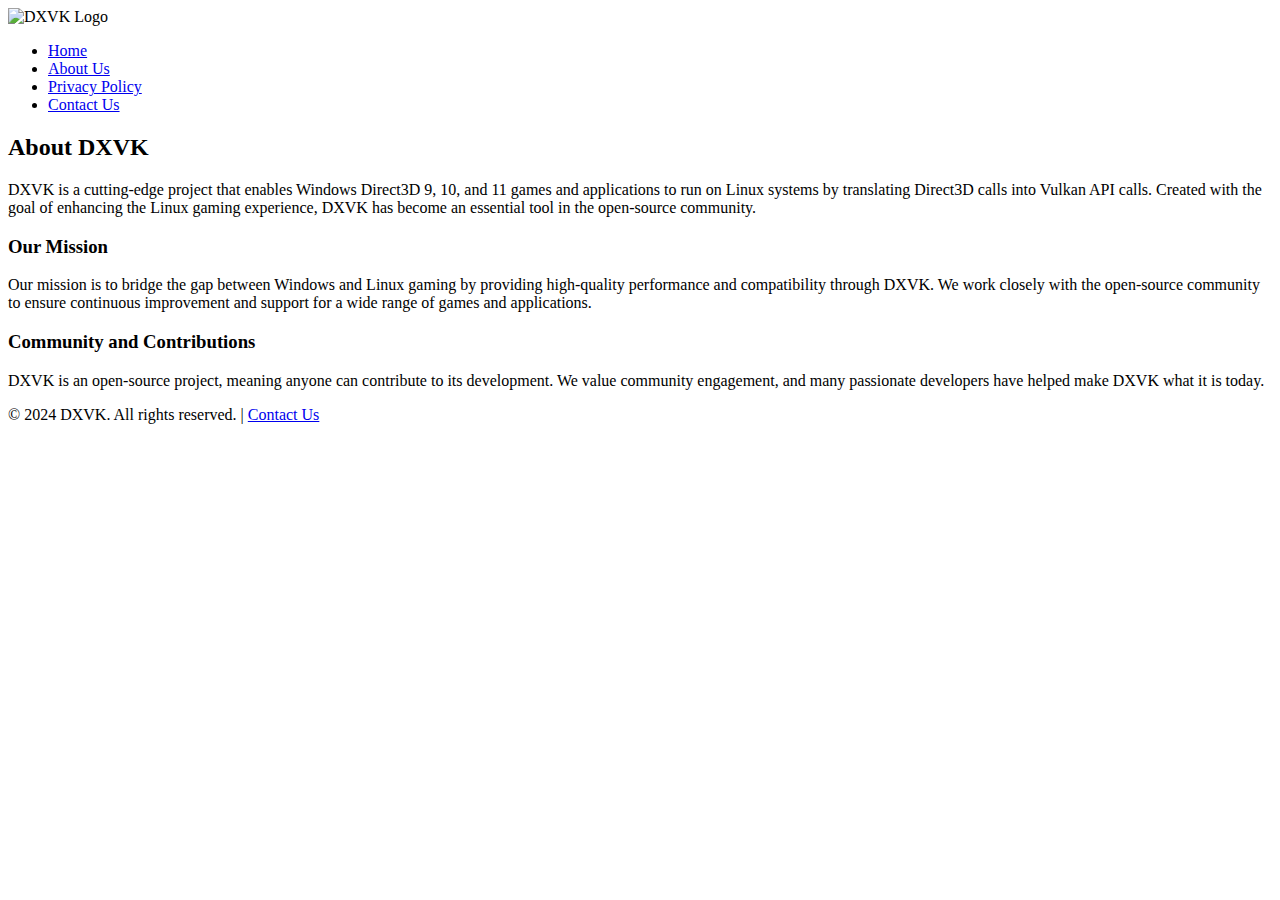
==== about.html @ d9eb5ea8 "Add files via upload" ====
<!DOCTYPE html>
<html lang="en">
<head>
    <meta charset="UTF-8">
    <meta name="viewport" content="width=device-width, initial-scale=1.0">
    <meta http-equiv="X-UA-Compatible" content="ie=edge">
    <title>About Us - DXVK</title>
    <link rel="stylesheet" href="styles.css">
</head>
<body>
    <!-- Navigation Bar -->
    <header>
        <nav class="navbar">
            <div class="logo">
                <img src="logo.png" alt="DXVK Logo">
            </div>
            <ul class="nav-links">
                <li><a href="index.html">Home</a></li>
                <li><a href="about.html">About Us</a></li>
                <li><a href="privacy-policy.html">Privacy Policy</a></li>
                <li><a href="contact.html">Contact Us</a></li>
            </ul>
        </nav>
    </header>

    <!-- About Us Content -->
    <section class="about">
        <h2>About DXVK</h2>
        <p>DXVK is a cutting-edge project that enables Windows Direct3D 9, 10, and 11 games and applications to run on Linux systems by translating Direct3D calls into Vulkan API calls. Created with the goal of enhancing the Linux gaming experience, DXVK has become an essential tool in the open-source community.</p>

        <h3>Our Mission</h3>
        <p>Our mission is to bridge the gap between Windows and Linux gaming by providing high-quality performance and compatibility through DXVK. We work closely with the open-source community to ensure continuous improvement and support for a wide range of games and applications.</p>

        <h3>Community and Contributions</h3>
        <p>DXVK is an open-source project, meaning anyone can contribute to its development. We value community engagement, and many passionate developers have helped make DXVK what it is today.</p>
    </section>

    <!-- Footer -->
    <footer>
        <p>&copy; 2024 DXVK. All rights reserved. | <a href="contact.html">Contact Us</a></p>
    </footer>
</body>
</html>
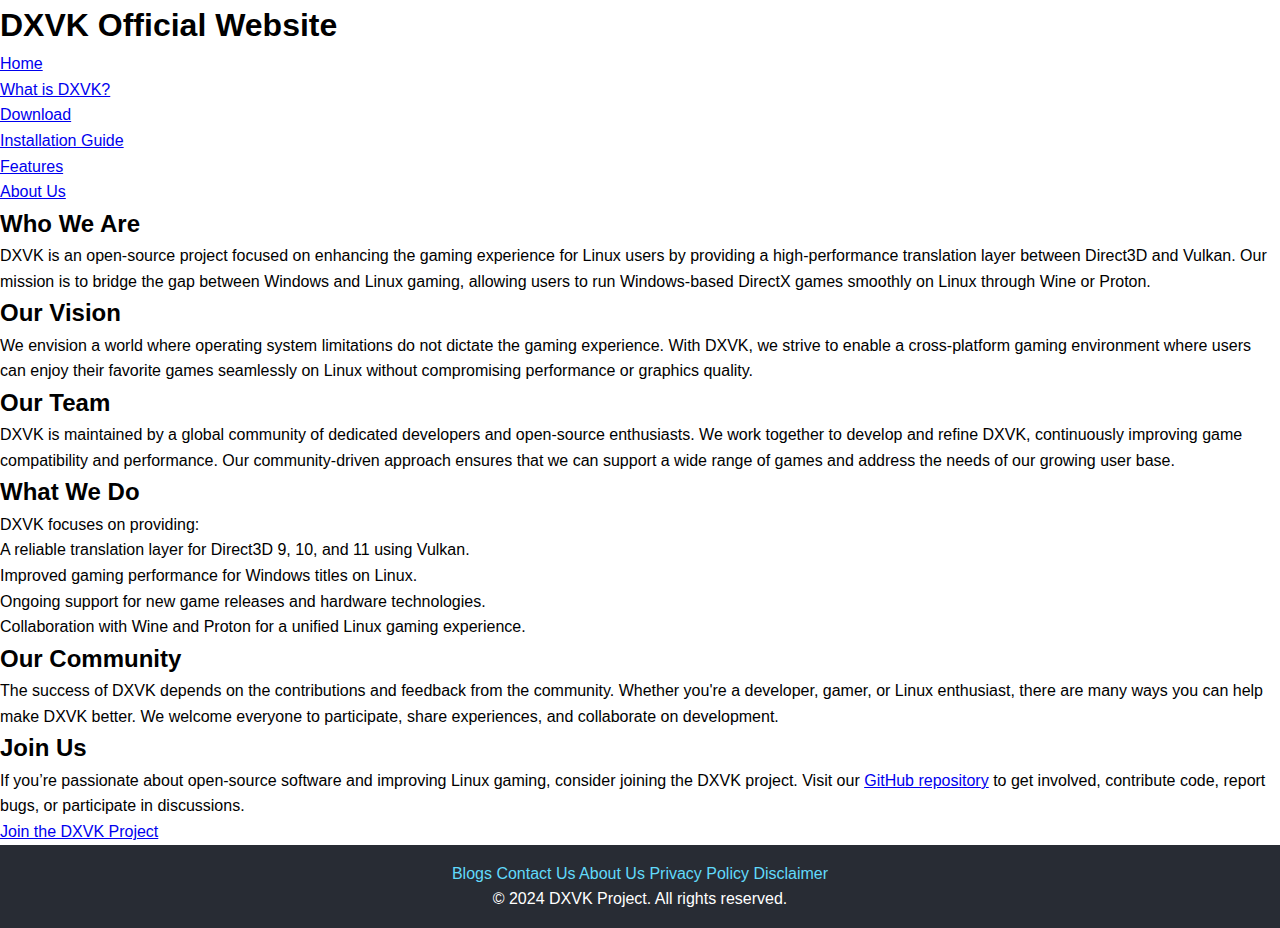
==== commit 816b6315: "Update about.html" ====
--- a/about.html
+++ b/about.html
@@ -3,41 +3,61 @@
 <head>
     <meta charset="UTF-8">
     <meta name="viewport" content="width=device-width, initial-scale=1.0">
-    <meta http-equiv="X-UA-Compatible" content="ie=edge">
-    <title>About Us - DXVK</title>
+    <title>About Us - DXVK Official Website</title>
     <link rel="stylesheet" href="styles.css">
 </head>
 <body>
-    <!-- Navigation Bar -->
     <header>
-        <nav class="navbar">
-            <div class="logo">
-                <img src="logo.png" alt="DXVK Logo">
-            </div>
-            <ul class="nav-links">
+        <h1>DXVK Official Website</h1>
+        <nav>
+            <ul>
                 <li><a href="index.html">Home</a></li>
-                <li><a href="about.html">About Us</a></li>
-                <li><a href="privacy-policy.html">Privacy Policy</a></li>
-                <li><a href="contact.html">Contact Us</a></li>
+                <li><a href="#what-is-dxvk">What is DXVK?</a></li>
+                <li><a href="#download">Download</a></li>
+                <li><a href="#installation">Installation Guide</a></li>
+                <li><a href="#features">Features</a></li>
+                <li><a href="about-us.html">About Us</a></li>
             </ul>
         </nav>
     </header>
+    
+    <section id="about-us">
+        <h2>Who We Are</h2>
+        <p>DXVK is an open-source project focused on enhancing the gaming experience for Linux users by providing a high-performance translation layer between Direct3D and Vulkan. Our mission is to bridge the gap between Windows and Linux gaming, allowing users to run Windows-based DirectX games smoothly on Linux through Wine or Proton.</p>
+        
+        <h2>Our Vision</h2>
+        <p>We envision a world where operating system limitations do not dictate the gaming experience. With DXVK, we strive to enable a cross-platform gaming environment where users can enjoy their favorite games seamlessly on Linux without compromising performance or graphics quality.</p>
 
-    <!-- About Us Content -->
-    <section class="about">
-        <h2>About DXVK</h2>
-        <p>DXVK is a cutting-edge project that enables Windows Direct3D 9, 10, and 11 games and applications to run on Linux systems by translating Direct3D calls into Vulkan API calls. Created with the goal of enhancing the Linux gaming experience, DXVK has become an essential tool in the open-source community.</p>
+        <h2>Our Team</h2>
+        <p>DXVK is maintained by a global community of dedicated developers and open-source enthusiasts. We work together to develop and refine DXVK, continuously improving game compatibility and performance. Our community-driven approach ensures that we can support a wide range of games and address the needs of our growing user base.</p>
 
-        <h3>Our Mission</h3>
-        <p>Our mission is to bridge the gap between Windows and Linux gaming by providing high-quality performance and compatibility through DXVK. We work closely with the open-source community to ensure continuous improvement and support for a wide range of games and applications.</p>
+        <h2>What We Do</h2>
+        <p>DXVK focuses on providing:</p>
+        <ul>
+            <li>A reliable translation layer for Direct3D 9, 10, and 11 using Vulkan.</li>
+            <li>Improved gaming performance for Windows titles on Linux.</li>
+            <li>Ongoing support for new game releases and hardware technologies.</li>
+            <li>Collaboration with Wine and Proton for a unified Linux gaming experience.</li>
+        </ul>
 
-        <h3>Community and Contributions</h3>
-        <p>DXVK is an open-source project, meaning anyone can contribute to its development. We value community engagement, and many passionate developers have helped make DXVK what it is today.</p>
+        <h2>Our Community</h2>
+        <p>The success of DXVK depends on the contributions and feedback from the community. Whether you're a developer, gamer, or Linux enthusiast, there are many ways you can help make DXVK better. We welcome everyone to participate, share experiences, and collaborate on development.</p>
+
+        <h2>Join Us</h2>
+        <p>If you’re passionate about open-source software and improving Linux gaming, consider joining the DXVK project. Visit our <a href="https://github.com/doitsujin/dxvk" target="_blank">GitHub repository</a> to get involved, contribute code, report bugs, or participate in discussions.</p>
+        
+        <a class="cta-button" href="https://github.com/doitsujin/dxvk" target="_blank">Join the DXVK Project</a>
     </section>
 
-    <!-- Footer -->
     <footer>
-        <p>&copy; 2024 DXVK. All rights reserved. | <a href="contact.html">Contact Us</a></p>
+        <div class="footer-menu">
+            <a href="blogs.html">Blogs</a>
+            <a href="contact-us.html">Contact Us</a>
+            <a href="about-us.html">About Us</a>
+            <a href="privacy-policy.html">Privacy Policy</a>
+            <a href="disclaimer.html">Disclaimer</a>
+        </div>
+        <p>&copy; 2024 DXVK Project. All rights reserved.</p>
     </footer>
 </body>
 </html>
--- a/styles.css
+++ b/styles.css
@@ -0,0 +1,168 @@
+/* General Reset */
+* {
+    margin: 0;
+    padding: 0;
+    box-sizing: border-box;
+}
+
+body {
+    font-family: Arial, sans-serif;
+    line-height: 1.6;
+}
+
+/* Navigation Bar */
+.navbar {
+    background-color: #282c34;
+    color: white;
+    display: flex;
+    justify-content: space-between;
+    padding: 1rem 2rem;
+    align-items: center;
+}
+
+.navbar .logo img {
+    width: 100px;
+}
+
+.navbar .nav-links {
+    list-style: none;
+    display: flex;
+    gap: 2rem;
+}
+
+.navbar .nav-links li a {
+    color: white;
+    text-decoration: none;
+    font-size: 1.2rem;
+}
+
+.navbar .nav-links li a:hover {
+    color: #61dafb;
+}
+
+/* Container Class for Centering and Proper Alignment */
+.container {
+    width: 80%;
+    margin: 0 auto;
+    padding: 20px;
+    text-align: center;  /* Center-align content within sections */
+}
+
+/* Hero Section */
+.hero {
+    background: linear-gradient(to right, #282c34, #61dafb);
+    height: 80vh;
+    display: flex;
+    align-items: center;
+    justify-content: center;
+    color: white;
+    text-align: center;  /* Ensure text is centered in hero section */
+    padding: 0 2rem;     /* Padding for responsiveness */
+}
+
+.hero h1 {
+    font-size: 3rem;
+    margin-bottom: 1rem;
+}
+
+.hero p {
+    font-size: 1.5rem;
+    margin-bottom: 2rem;
+    text-align: justify;  /* Justify text for better readability */
+}
+
+.hero-btn {
+    background-color: #61dafb;
+    color: white;
+    padding: 1rem 2rem;
+    text-decoration: none;
+    font-size: 1.2rem;
+    border-radius: 5px;
+}
+
+.hero-btn:hover {
+    background-color: #21a1f1;
+}
+
+/* About Section */
+.about {
+    background-color: #f4f4f4; /* Light background for contrast */
+    padding: 3rem 2rem;
+    text-align: center;
+}
+
+.about h2 {
+    font-size: 2.5rem;
+    margin-bottom: 1.5rem;
+}
+
+.about p {
+    font-size: 1.2rem;
+    text-align: justify;  /* Justify text for better readability */
+}
+
+/* Features Section */
+.features {
+    padding: 3rem 2rem;
+    background-color: #fff;
+    text-align: center;
+}
+
+.features h2 {
+    font-size: 2.5rem;
+    margin-bottom: 1.5rem;
+}
+
+.features ul {
+    list-style-type: none;
+    padding: 0;
+    text-align: left;  /* Align the list to the left within the container */
+    display: inline-block;  /* Keep the list in a narrower block */
+}
+
+.features ul li {
+    font-size: 1.2rem;
+    margin: 0.5rem 0;
+}
+
+/* Download Section */
+.download {
+    padding: 3rem 2rem;
+    background-color: #f4f4f4;
+    text-align: center;
+}
+
+.download h2 {
+    font-size: 2.5rem;
+    margin-bottom: 1.5rem;
+}
+
+.download-btn {
+    background-color: #61dafb;
+    color: white;
+    padding: 1rem 2rem;
+    text-decoration: none;
+    font-size: 1.2rem;
+    border-radius: 5px;
+}
+
+.download-btn:hover {
+    background-color: #21a1f1;
+}
+
+/* Footer */
+footer {
+    background-color: #282c34;
+    color: white;
+    text-align: center;
+    padding: 1rem 0;
+}
+
+footer a {
+    color: #61dafb;
+    text-decoration: none;
+}
+
+footer a:hover {
+    color: #21a1f1;
+}
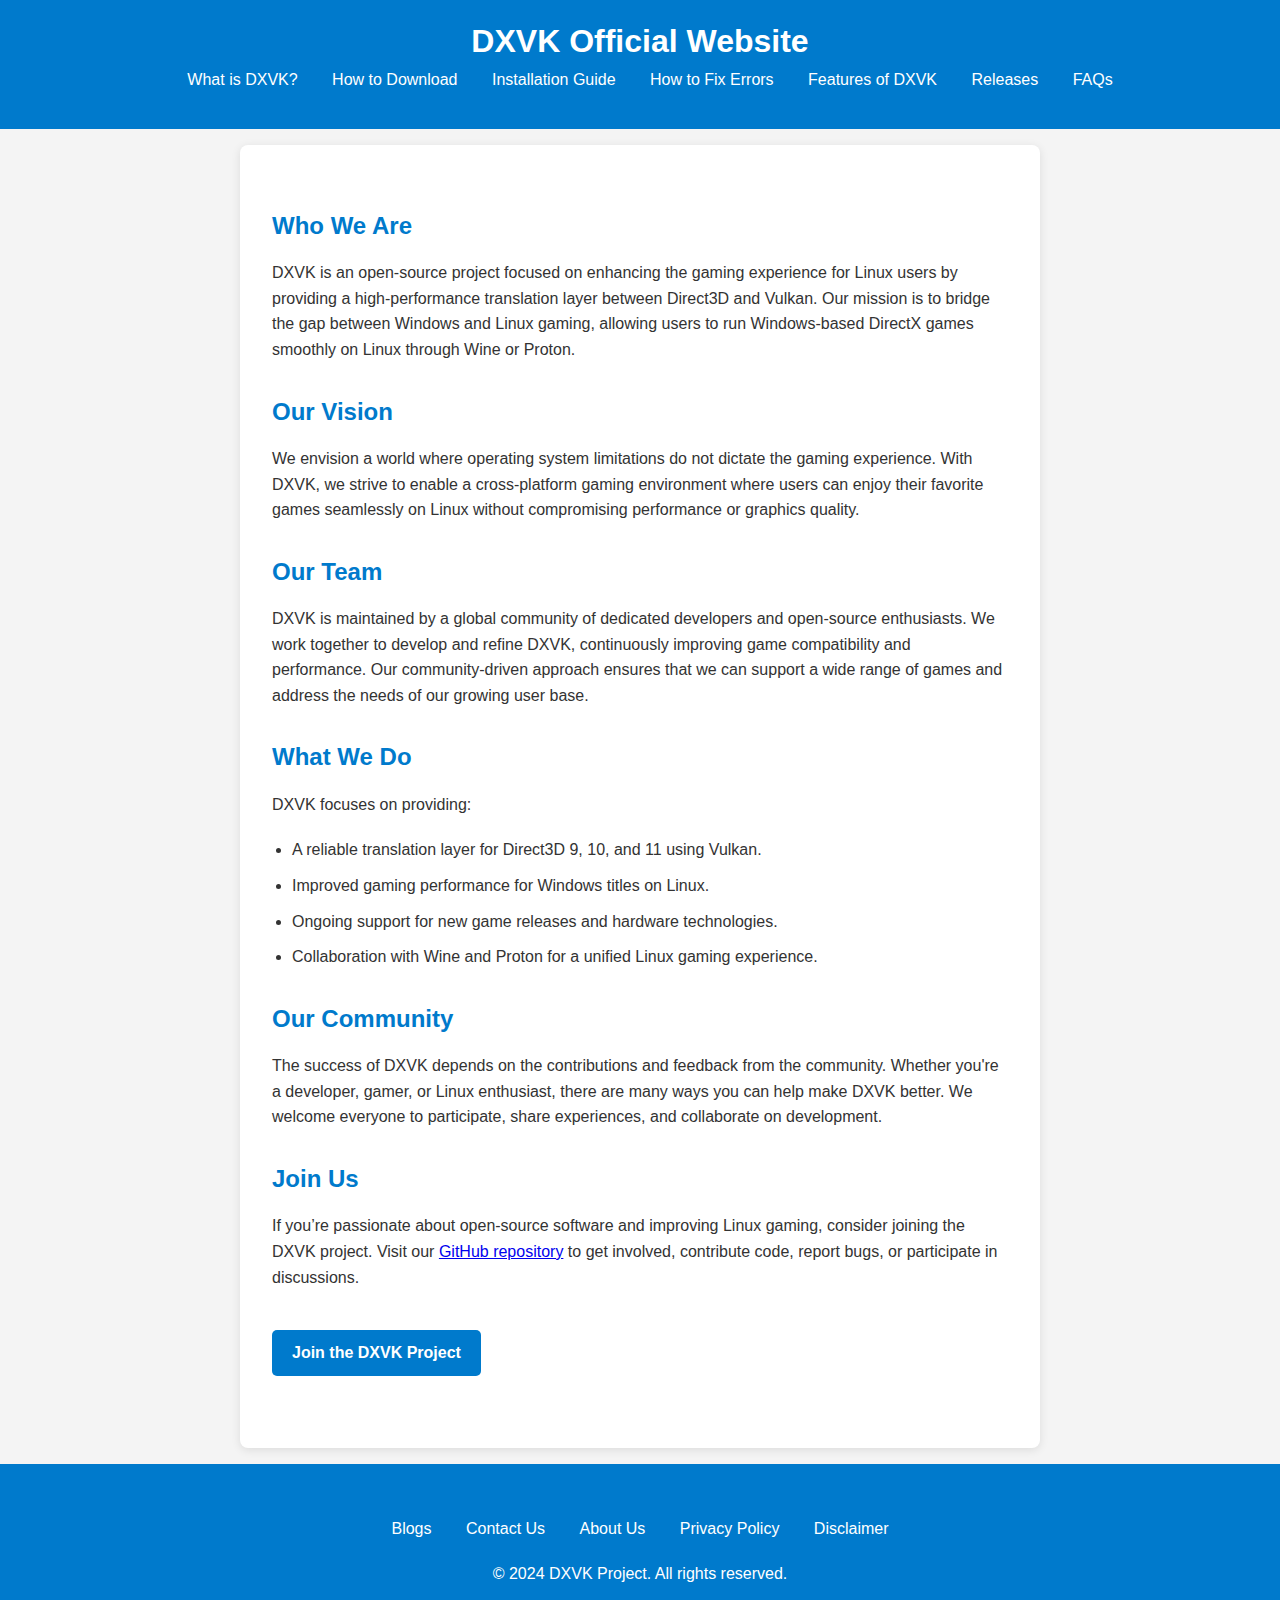
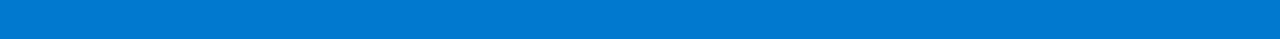
==== commit ccc4819d: "Update about.html" ====
--- a/about.html
+++ b/about.html
@@ -11,12 +11,13 @@
         <h1>DXVK Official Website</h1>
         <nav>
             <ul>
-                <li><a href="index.html">Home</a></li>
-                <li><a href="#what-is-dxvk">What is DXVK?</a></li>
-                <li><a href="#download">Download</a></li>
-                <li><a href="#installation">Installation Guide</a></li>
-                <li><a href="#features">Features</a></li>
-                <li><a href="about-us.html">About Us</a></li>
+               <li><a href="what-is-dxvk.html">What is DXVK?</a></li>
+                <li><a href="how-to-download.html">How to Download</a></li>
+                <li><a href="installation-guide.html">Installation Guide</a></li>
+                <li><a href="fix-errors.html">How to Fix Errors</a></li>
+                <li><a href="features.html">Features of DXVK</a></li>
+                <li><a href="releases.html">Releases</a></li>
+                <li><a href="#faqs">FAQs</a></li>
             </ul>
         </nav>
     </header>
@@ -52,9 +53,9 @@
     <footer>
         <div class="footer-menu">
             <a href="blogs.html">Blogs</a>
-            <a href="contact-us.html">Contact Us</a>
-            <a href="about-us.html">About Us</a>
-            <a href="privacy-policy.html">Privacy Policy</a>
+            <a href="contact.html">Contact Us</a>
+            <a href="about.html">About Us</a>
+            <a href="privacy.html">Privacy Policy</a>
             <a href="disclaimer.html">Disclaimer</a>
         </div>
         <p>&copy; 2024 DXVK Project. All rights reserved.</p>
--- a/styles.css
+++ b/styles.css
@@ -1,4 +1,4 @@
-/* General Reset */
+/* Existing styles */
 * {
     margin: 0;
     padding: 0;
@@ -8,161 +8,156 @@
 body {
     font-family: Arial, sans-serif;
     line-height: 1.6;
+    color: #333;
+    background-color: #f4f4f4;
 }
 
-/* Navigation Bar */
-.navbar {
-    background-color: #282c34;
+header {
+    background-color: #007acc; /* Official blue color */
     color: white;
-    display: flex;
-    justify-content: space-between;
-    padding: 1rem 2rem;
-    align-items: center;
+    padding: 1rem 0;
+    text-align: center;
 }
 
-.navbar .logo img {
-    width: 100px;
+nav ul {
+    list-style-type: none;
 }
 
-.navbar .nav-links {
-    list-style: none;
-    display: flex;
-    gap: 2rem;
+nav ul li {
+    display: inline;
+    margin: 0 15px;
 }
 
-.navbar .nav-links li a {
+nav ul li a {
     color: white;
     text-decoration: none;
-    font-size: 1.2rem;
 }
 
-.navbar .nav-links li a:hover {
-    color: #61dafb;
+#hero {
+    background: #005ea6; /* Darker blue */
+    color: white;
+    padding: 2rem;
+    text-align: center;
 }
 
-/* Container Class for Centering and Proper Alignment */
-.container {
-    width: 80%;
-    margin: 0 auto;
-    padding: 20px;
-    text-align: center;  /* Center-align content within sections */
+section {
+    padding: 2rem;
+    margin: 1rem auto;
+    max-width: 800px;
+    background: white;
+    border-radius: 8px;
+    box-shadow: 0 2px 10px rgba(0, 0, 0, 0.1);
 }
 
-/* Hero Section */
-.hero {
-    background: linear-gradient(to right, #282c34, #61dafb);
-    height: 80vh;
-    display: flex;
-    align-items: center;
-    justify-content: center;
-    color: white;
-    text-align: center;  /* Ensure text is centered in hero section */
-    padding: 0 2rem;     /* Padding for responsiveness */
+h2 {
+    color: #007acc;
 }
 
-.hero h1 {
-    font-size: 3rem;
+.cta-button {
+    display: inline-block;
+    background-color: #007acc;
+    color: white;
+    padding: 10px 20px;
+    text-decoration: none;
+    border-radius: 5px;
+    margin-top: 20px;
+    font-weight: bold;
+}
+
+.cta-button:hover {
+    background-color: #005ea6; /* Darker blue on hover */
+}
+
+footer {
+    text-align: center;
+    padding: 2rem 0;
+    background: #007acc;
+    color: white;
+    position: relative;
+    bottom: 0;
+    width: 100%;
+}
+
+.footer-menu {
     margin-bottom: 1rem;
 }
 
-.hero p {
-    font-size: 1.5rem;
-    margin-bottom: 2rem;
-    text-align: justify;  /* Justify text for better readability */
+.footer-menu a {
+    color: white;
+    text-decoration: none;
+    margin: 0 15px;
 }
 
-.hero-btn {
-    background-color: #61dafb;
-    color: white;
-    padding: 1rem 2rem;
-    text-decoration: none;
-    font-size: 1.2rem;
-    border-radius: 5px;
+.footer-menu a:hover {
+    text-decoration: underline;
 }
 
-.hero-btn:hover {
-    background-color: #21a1f1;
+/* Improving article structure */
+section {
+    padding: 2rem; /* Maintain existing padding */
+    margin: 1rem auto; /* Center the section */
+    max-width: 800px; /* Max width for content */
+    background: white; /* Maintain background */
+    border-radius: 8px; /* Rounded corners */
+    box-shadow: 0 2px 10px rgba(0, 0, 0, 0.1); /* Shadow for depth */
 }
 
-/* About Section */
-.about {
-    background-color: #f4f4f4; /* Light background for contrast */
-    padding: 3rem 2rem;
-    text-align: center;
+/* Headings */
+h2, h3, h4 {
+    margin-top: 30px; /* Space above headings */
+    margin-bottom: 15px; /* Space below headings */
 }
 
-.about h2 {
-    font-size: 2.5rem;
-    margin-bottom: 1.5rem;
+h2 {
+    color: #007acc; /* Keep header color consistent */
 }
 
-.about p {
-    font-size: 1.2rem;
-    text-align: justify;  /* Justify text for better readability */
+h3, h4 {
+    color: #005ea6; /* Slightly darker color for subheadings */
 }
 
-/* Features Section */
-.features {
-    padding: 3rem 2rem;
-    background-color: #fff;
-    text-align: center;
+/* Paragraphs */
+p {
+    margin-bottom: 20px; /* Space between paragraphs */
 }
 
-.features h2 {
-    font-size: 2.5rem;
-    margin-bottom: 1.5rem;
+/* List styles */
+ul {
+    margin-left: 20px; /* Indentation for lists */
+    margin-bottom: 20px; /* Space below lists */
 }
 
-.features ul {
-    list-style-type: none;
-    padding: 0;
-    text-align: left;  /* Align the list to the left within the container */
-    display: inline-block;  /* Keep the list in a narrower block */
+ul li {
+    margin-bottom: 10px; /* Space between list items */
 }
 
-.features ul li {
-    font-size: 1.2rem;
-    margin: 0.5rem 0;
+/* Call to Action Button */
+.cta-button {
+    display: inline-block; /* Ensure it behaves like a button */
+    background-color: #007acc; /* Button color */
+    color: white; /* Text color */
+    padding: 10px 20px; /* Padding for button */
+    text-decoration: none; /* Remove underline */
+    border-radius: 5px; /* Rounded corners */
+    margin-top: 20px; /* Space above button */
+    margin-bottom: 40px; /* Space below button */
 }
 
-/* Download Section */
-.download {
-    padding: 3rem 2rem;
-    background-color: #f4f4f4;
-    text-align: center;
+.cta-button:hover {
+    background-color: #005ea6; /* Darker blue on hover */
 }
 
-.download h2 {
-    font-size: 2.5rem;
-    margin-bottom: 1.5rem;
+/* Footer adjustments */
+.footer-menu {
+    margin: 20px 0; /* Margin around footer menu */
 }
 
-.download-btn {
-    background-color: #61dafb;
-    color: white;
-    padding: 1rem 2rem;
-    text-decoration: none;
-    font-size: 1.2rem;
-    border-radius: 5px;
+.footer-menu a {
+    color: white; /* Link color */
+    text-decoration: none; /* Remove underline */
+    margin: 0 15px; /* Space between footer links */
 }
 
-.download-btn:hover {
-    background-color: #21a1f1;
+.footer-menu a:hover {
+    text-decoration: underline; /* Underline on hover */
 }
-
-/* Footer */
-footer {
-    background-color: #282c34;
-    color: white;
-    text-align: center;
-    padding: 1rem 0;
-}
-
-footer a {
-    color: #61dafb;
-    text-decoration: none;
-}
-
-footer a:hover {
-    color: #21a1f1;
-}
